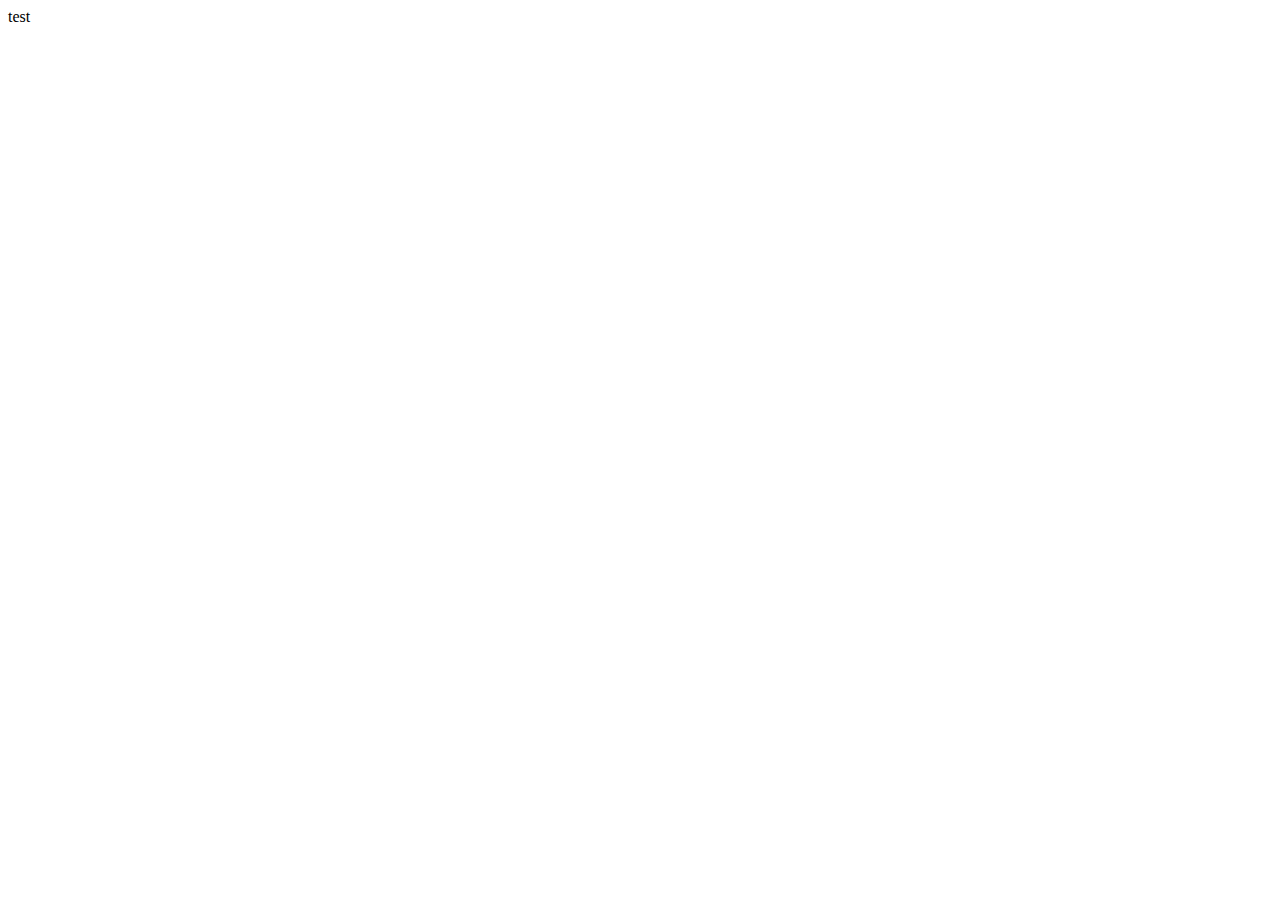
==== pages/portfolio.html @ 5bdd68bd "added portfolio" ====
<!DOCTYPE html>
<html lang="en">
  <head>
    <meta charset="UTF-8" />
    <meta name="viewport" content="width=device-width, initial-scale=1.0" />
    <title>Projects</title>
  </head>
  <body>
    test
  </body>
</html>
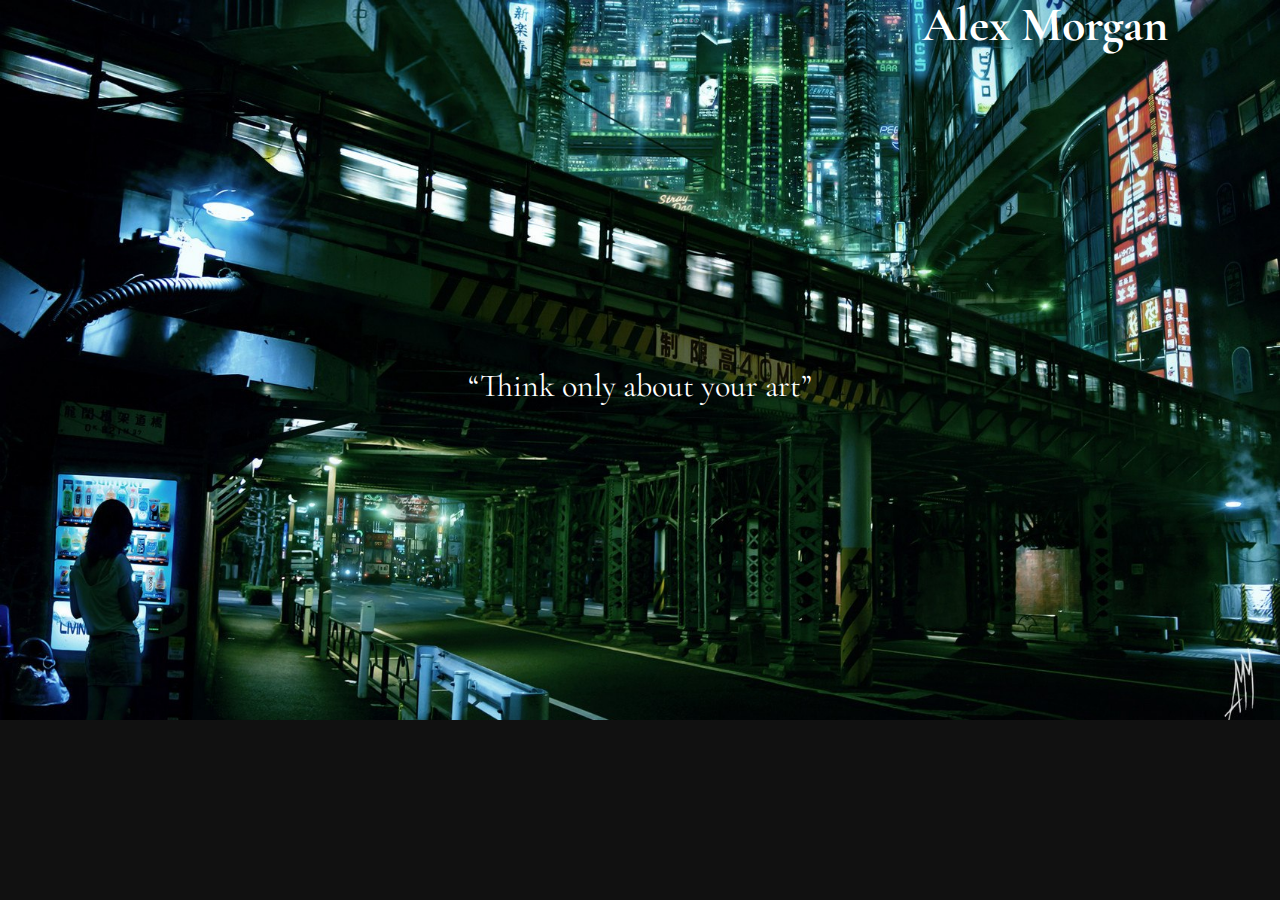
==== commit 275e4bd3: "added portfolio page" ====
--- a/pages/portfolio.html
+++ b/pages/portfolio.html
@@ -4,8 +4,41 @@
     <meta charset="UTF-8" />
     <meta name="viewport" content="width=device-width, initial-scale=1.0" />
     <title>Projects</title>
+    <link rel="stylesheet" href="portfolio.css" />
+    <link rel="preconnect" href="https://fonts.googleapis.com" />
+    <link rel="preconnect" href="https://fonts.gstatic.com" crossorigin />
+    <link
+      href="https://fonts.googleapis.com/css2?family=Cormorant+Garamond:wght@400;700&display=swap"
+      rel="stylesheet"
+    />
+    <link
+      rel="stylesheet"
+      href="https://cdnjs.cloudflare.com/ajax/libs/font-awesome/6.4.2/css/all.min.css"
+      integrity="sha512-z3gLpd7yknf1YoNbCzqRKc4qyor8gaKU1qmn+CShxbuBusANI9QpRohGBreCFkKxLhei6S9CQXFEbbKuqLg0DA=="
+      crossorigin="anonymous"
+      referrerpolicy="no-referrer"
+    />
+    <link rel="icon" href="./favicon-32x32.png" type="image/x-icon" />
   </head>
   <body>
-    test
+    <header>
+      <nav>
+        <a
+          href="/"
+          class="fa-solid fa-arrow-left fa-lg"
+          style="color: #ffffff"
+        ></a>
+        <h3>Alex Morgan</h3>
+      </nav>
+      <div class="quote">
+        <p>“Think only about your art”</p>
+      </div>
+    </header>
+    <main>
+      <section>
+        <div class="container"></div>
+      </section>
+    </main>
+    <script src="portfolio.js"></script>
   </body>
 </html>
--- a/pages/portfolio.css
+++ b/pages/portfolio.css
@@ -0,0 +1,45 @@
+* {
+  margin: 0;
+  padding: 0;
+  box-sizing: border-box;
+}
+html {
+  font-size: 16px;
+}
+body {
+  font-family: 'Cormorant Garamond', serif;
+  background-color: #111111;
+  min-width: 100vw;
+  min-height: 100vh;
+}
+header {
+  width: 100%;
+  height: 80vh;
+  background-image: url('./1657209903514.jpg');
+  background-repeat: no-repeat;
+  background-size: cover;
+  display: flex;
+  flex-wrap: wrap;
+  justify-content: center;
+}
+nav {
+  width: 100%;
+  height: 50px;
+  display: flex;
+  justify-content: space-between;
+  align-items: center;
+}
+header nav h3 {
+  color: #fff;
+  font-size: 3rem;
+  text-align: end;
+  margin-right: 7rem;
+}
+header nav a {
+  text-decoration: none;
+  margin-left: 1rem;
+}
+header .quote p {
+  color: #fff;
+  font-size: 2rem;
+}
